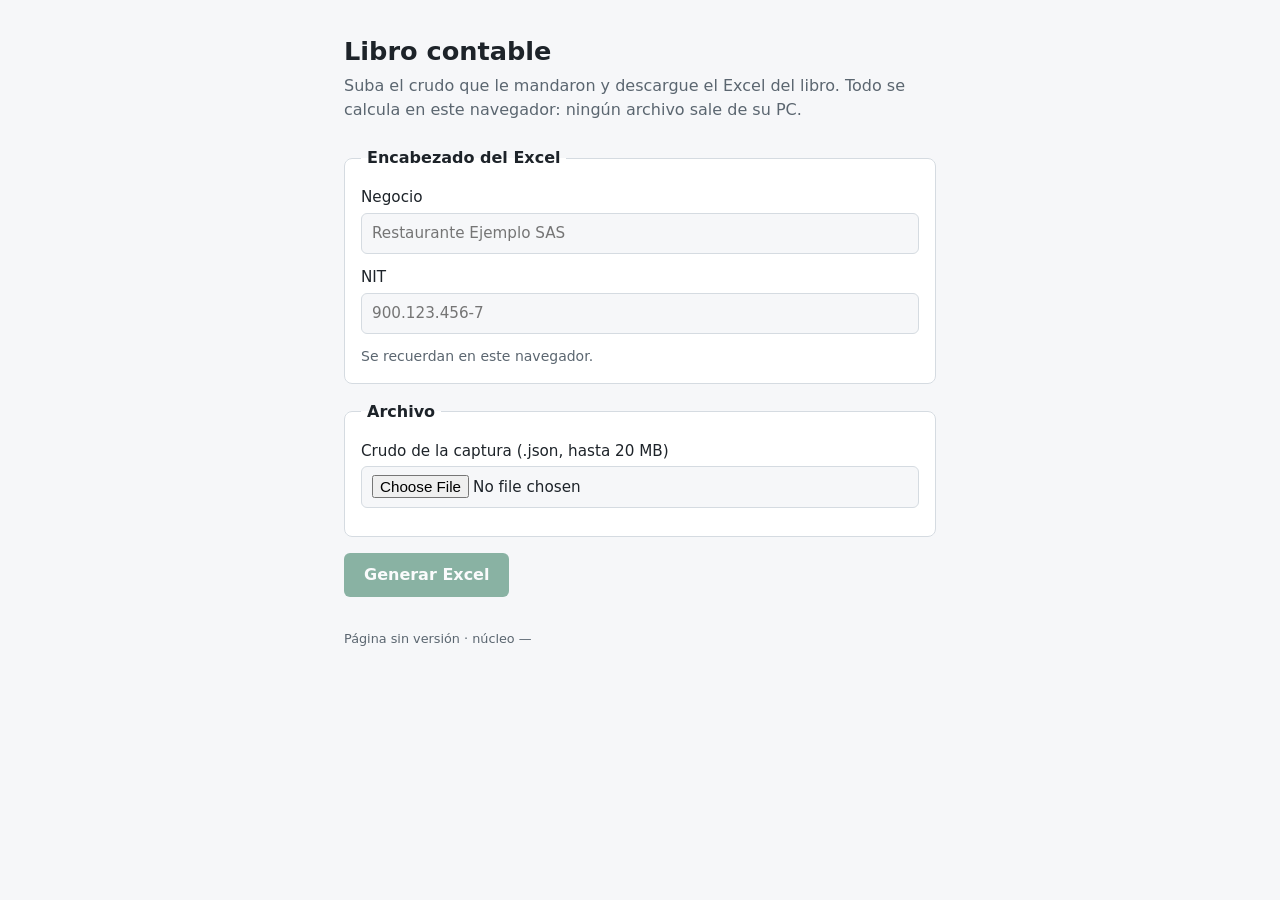
==== web/src/index.html @ c2efc4a1 "T6: página del contador (index.html + app.js + estilos.css) Co-Authored-By: Claude Opus 5.5 <noreply" ====
<!doctype html>
<html lang="es">
<head>
  <meta charset="utf-8">
  <meta name="viewport" content="width=device-width, initial-scale=1">
  <title>Libro contable · contador</title>
  <!-- ADR-028: sin icono propio el navegador pide /favicon.ico (404); data: no sale a la red y la CSP lo permite (img-src). -->
  <link rel="icon" href="data:,">
  <link rel="stylesheet" href="estilos.css">
  <script type="module" src="app.js"></script>
</head>
<body>
  <main>
    <header>
      <h1>Libro contable</h1>
      <p class="sub">Suba el crudo que le mandaron y descargue el Excel del libro. Todo se calcula en este navegador: ningún archivo sale de su PC.</p>
    </header>

    <form id="form" novalidate>
      <fieldset>
        <legend>Encabezado del Excel</legend>
        <label>Negocio
          <input id="negocio" name="negocio" type="text" maxlength="120" autocomplete="organization" placeholder="Restaurante Ejemplo SAS">
        </label>
        <label>NIT
          <input id="nit" name="nit" type="text" maxlength="20" inputmode="numeric" autocomplete="off" placeholder="900.123.456-7">
        </label>
        <p class="nota" id="nota-memoria">Se recuerdan en este navegador.</p>
      </fieldset>

      <fieldset>
        <legend>Archivo</legend>
        <label>Crudo de la captura (.json, hasta 20 MB)
          <input id="crudo" name="crudo" type="file" accept=".json,application/json">
        </label>
        <p class="archivo" id="archivo" hidden></p>
      </fieldset>

      <button id="generar" type="submit" disabled>Generar Excel</button>
    </form>

    <section id="estado" aria-live="polite" hidden>
      <p id="paso"></p>
    </section>

    <section id="error" class="error" role="alert" hidden>
      <p id="error-mensaje"></p>
      <details id="error-plegado" hidden>
        <summary>Detalle técnico</summary>
        <pre id="error-detalle"></pre>
      </details>
    </section>

    <section id="listo" class="listo" hidden>
      <p id="listo-texto"></p>
      <a id="descarga" class="boton" href="#" download>Descargar de nuevo</a>
      <div id="invalidos" hidden>
        <p>Días que no entraron al libro:</p>
        <ul id="invalidos-lista"></ul>
      </div>
    </section>

    <footer>
      <p>Página <span id="v-pagina">—</span> · núcleo <span id="v-nucleo">—</span></p>
    </footer>
  </main>
</body>
</html>
---- web/src/estilos.css ----
/* T6 · modo contador web. Solo hoja propia: la CSP (S4) no deja estilos en línea ni fuentes externas. */
:root {
  --fondo: #f6f7f9;
  --tarjeta: #ffffff;
  --texto: #1d2329;
  --suave: #5b6670;
  --borde: #d5dbe1;
  --acento: #1f6f50;
  --acento-texto: #ffffff;
  --error-fondo: #fdecec;
  --error-borde: #c0392b;
  --listo-fondo: #e8f5ee;
  --listo-borde: #1f6f50;
  color-scheme: light dark;
}
@media (prefers-color-scheme: dark) {
  :root {
    --fondo: #14181c;
    --tarjeta: #1d2328;
    --texto: #e6eaee;
    --suave: #9aa6b1;
    --borde: #36404a;
    --acento: #3fae82;
    --acento-texto: #0d1512;
    --error-fondo: #3a1f1f;
    --error-borde: #e06b5f;
    --listo-fondo: #17302a;
    --listo-borde: #3fae82;
  }
}

* { box-sizing: border-box; }
body {
  margin: 0;
  background: var(--fondo);
  color: var(--texto);
  font: 16px/1.5 system-ui, "Segoe UI", Roboto, sans-serif;
}
main { max-width: 640px; margin: 0 auto; padding: 32px 24px; }
h1 { margin: 0 0 4px; font-size: 1.6rem; }
.sub { margin: 0 0 24px; color: var(--suave); }

fieldset {
  margin: 0 0 16px;
  padding: 16px;
  border: 1px solid var(--borde);
  border-radius: 8px;
  background: var(--tarjeta);
}
legend { padding: 0 6px; font-weight: 600; }
label { display: block; margin: 0 0 12px; font-size: .95rem; }
input[type="text"], input[type="file"] {
  display: block;
  width: 100%;
  margin-top: 4px;
  padding: 8px 10px;
  border: 1px solid var(--borde);
  border-radius: 6px;
  background: var(--fondo);
  color: var(--texto);
  font: inherit;
}
.nota, .archivo { margin: 0; color: var(--suave); font-size: .875rem; overflow-wrap: anywhere; }

button, .boton {
  display: inline-block;
  padding: 10px 20px;
  border: 0;
  border-radius: 6px;
  background: var(--acento);
  color: var(--acento-texto);
  font: inherit;
  font-weight: 600;
  text-decoration: none;
  cursor: pointer;
}
button:disabled { opacity: .5; cursor: not-allowed; }
button:focus-visible, .boton:focus-visible, input:focus-visible { outline: 2px solid var(--acento); outline-offset: 2px; }

section { margin-top: 20px; padding: 14px 16px; border-radius: 8px; }
#estado { border: 1px dashed var(--borde); }
#paso { margin: 0; }
.error { background: var(--error-fondo); border-left: 4px solid var(--error-borde); }
.listo { background: var(--listo-fondo); border-left: 4px solid var(--listo-borde); }
.error p, .listo p { margin: 0 0 8px; overflow-wrap: anywhere; }
details summary { cursor: pointer; color: var(--suave); }
pre { margin: 8px 0 0; white-space: pre-wrap; overflow-wrap: anywhere; font-size: .8rem; }
#invalidos { margin-top: 12px; }
#invalidos ul { margin: 0; padding-left: 20px; font-size: .9rem; }

footer { margin-top: 32px; color: var(--suave); font-size: .8rem; }
[hidden] { display: none !important; }

/* Tableta (vertical u horizontal baja). */
@media (max-width: 900px), (max-height: 700px) {
  main { padding: 24px 20px; }
}
/* Teléfono: botones a todo el ancho y menos aire vertical. */
@media (max-width: 600px), (max-height: 500px) {
  main { padding: 16px; }
  h1 { font-size: 1.35rem; }
  .sub { margin-bottom: 16px; }
  fieldset { padding: 12px; }
  button, .boton { width: 100%; text-align: center; }
}
/* Teléfono horizontal: dos columnas para no hacer scroll en el formulario. */
@media (max-height: 500px) and (min-width: 600px) {
  main { max-width: none; }
  form { display: grid; grid-template-columns: 1fr 1fr; gap: 0 16px; }
  form button { grid-column: 1 / -1; }
}
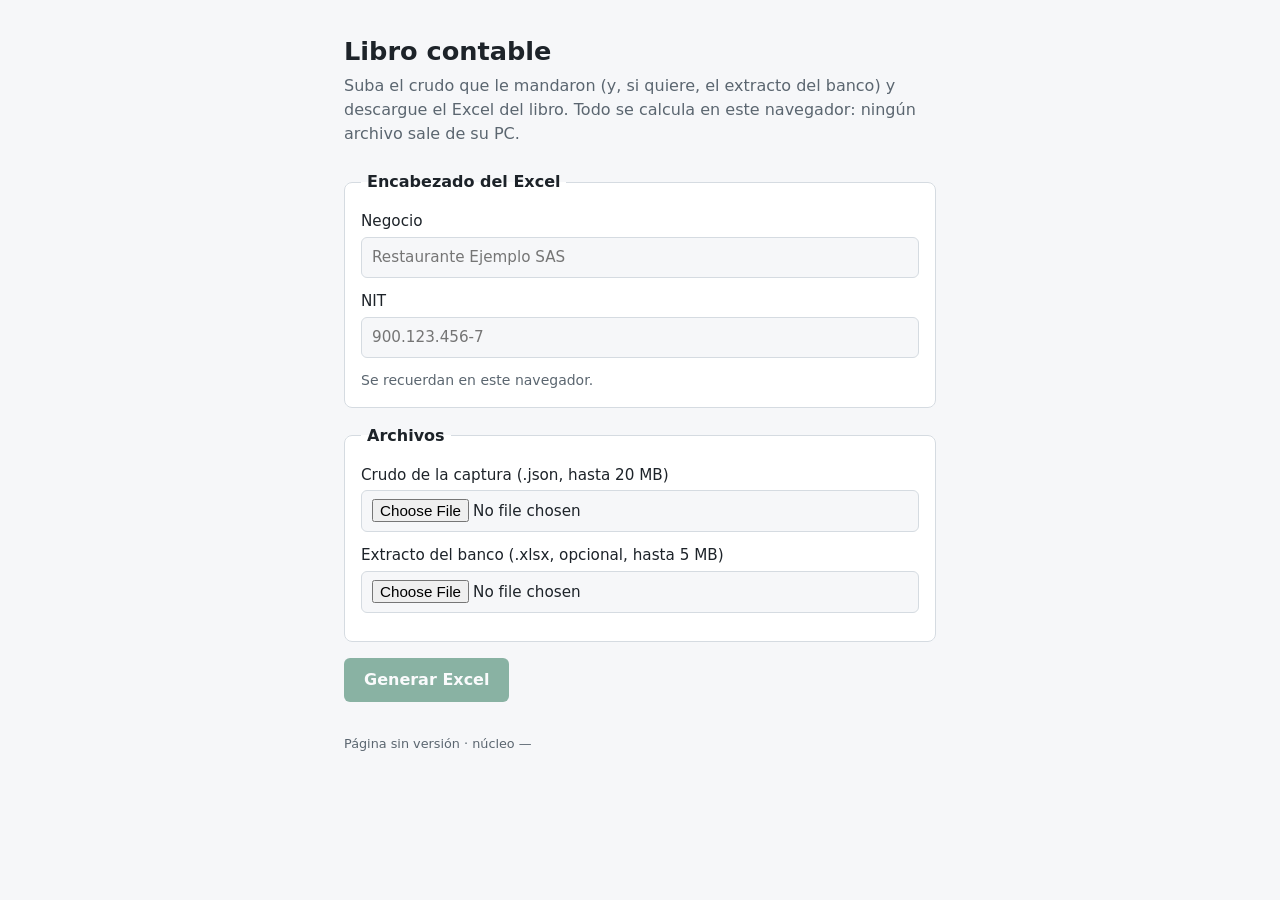
==== commit a126aa2a: "T8: extracto en la página (selector, tope 5 MB, resumen; contrato.mjs crudo + extracto) Co-Authored-" ====
--- a/web/src/index.html
+++ b/web/src/index.html
@@ -13,7 +13,7 @@
   <main>
     <header>
       <h1>Libro contable</h1>
-      <p class="sub">Suba el crudo que le mandaron y descargue el Excel del libro. Todo se calcula en este navegador: ningún archivo sale de su PC.</p>
+      <p class="sub">Suba el crudo que le mandaron (y, si quiere, el extracto del banco) y descargue el Excel del libro. Todo se calcula en este navegador: ningún archivo sale de su PC.</p>
     </header>
 
     <form id="form" novalidate>
@@ -29,11 +29,16 @@
       </fieldset>
 
       <fieldset>
-        <legend>Archivo</legend>
+        <legend>Archivos</legend>
         <label>Crudo de la captura (.json, hasta 20 MB)
           <input id="crudo" name="crudo" type="file" accept=".json,application/json">
         </label>
         <p class="archivo" id="archivo" hidden></p>
+        <label>Extracto del banco (.xlsx, opcional, hasta 5 MB)
+          <input id="extracto" name="extracto" type="file" accept=".xlsx,application/vnd.openxmlformats-officedocument.spreadsheetml.sheet">
+        </label>
+        <p class="archivo" id="archivo-extracto" hidden><span id="archivo-extracto-nombre"></span>
+          <button id="quitar-extracto" class="secundario" type="button">Quitar</button></p>
       </fieldset>
 
       <button id="generar" type="submit" disabled>Generar Excel</button>
@@ -53,6 +58,7 @@
 
     <section id="listo" class="listo" hidden>
       <p id="listo-texto"></p>
+      <p id="resumen-extracto" hidden></p>
       <a id="descarga" class="boton" href="#" download>Descargar de nuevo</a>
       <div id="invalidos" hidden>
         <p>Días que no entraron al libro:</p>
--- a/web/src/estilos.css
+++ b/web/src/estilos.css
@@ -75,6 +75,8 @@
   cursor: pointer;
 }
 button:disabled { opacity: .5; cursor: not-allowed; }
+button.secundario { width: auto; margin-left: 8px; padding: 2px 10px; border: 1px solid var(--borde); background: transparent; color: var(--texto); font-weight: 400; font-size: .85rem; }
+label + .archivo { margin-bottom: 12px; }
 button:focus-visible, .boton:focus-visible, input:focus-visible { outline: 2px solid var(--acento); outline-offset: 2px; }
 
 section { margin-top: 20px; padding: 14px 16px; border-radius: 8px; }
